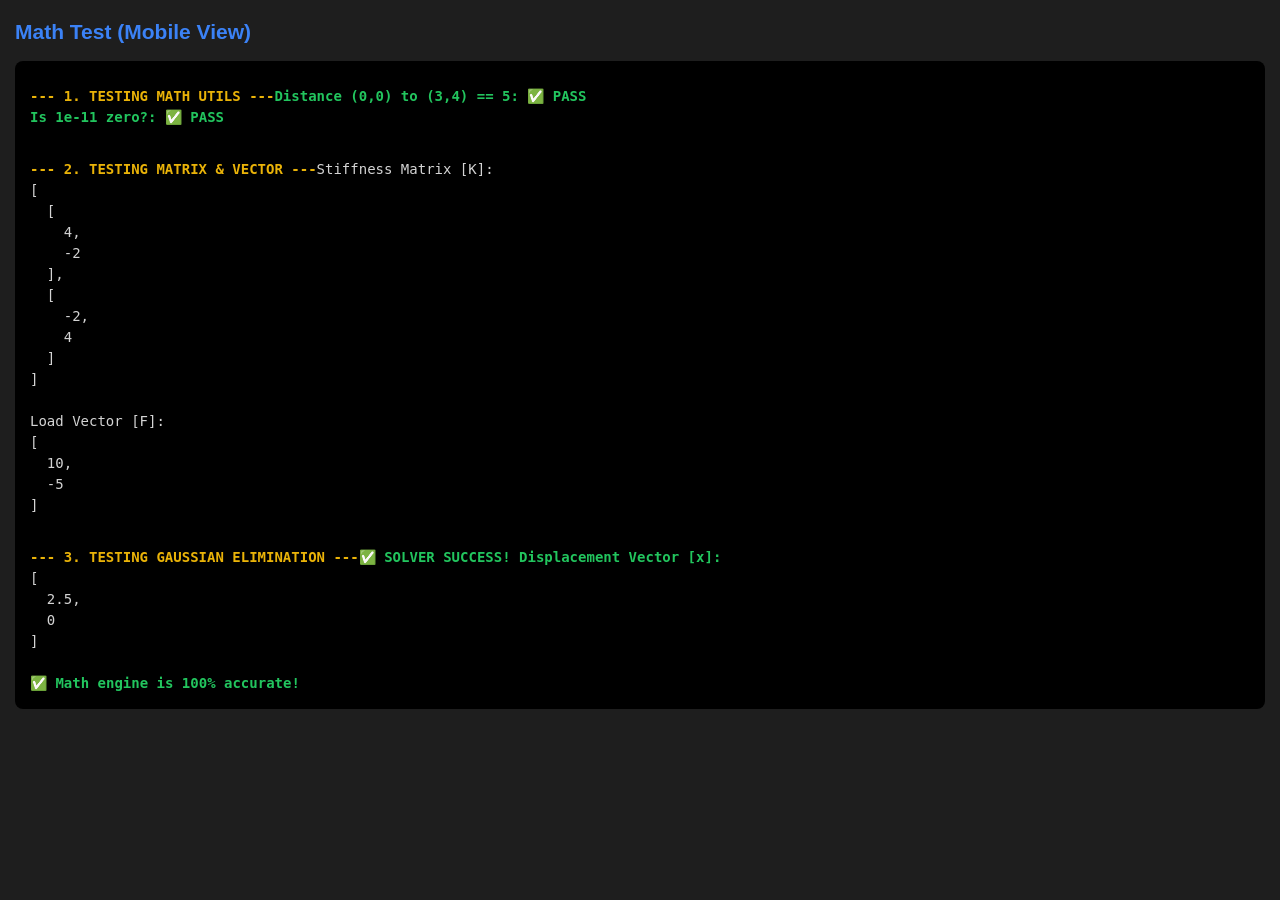
==== structural-analysis-studio/Test-math.html @ 95c5f5f2 "update structural-analysis-studio/Test-math.html" ====
<!DOCTYPE html>
<html lang="en">
<head>
    <meta charset="UTF-8">
    <meta name="viewport" content="width=device-width, initial-scale=1.0, maximum-scale=1.0, user-scalable=no">
    <title>Math Foundation Test</title>
    <style>
        body { 
            font-family: monospace; 
            padding: 15px; 
            background: #1e1e1e; 
            color: #d4d4d4; 
            font-size: 14px; 
            margin: 0;
        }
        h2 { 
            color: #3b82f6; 
            font-family: sans-serif; 
            margin-top: 5px;
        }
        #output { 
            background: #000; 
            padding: 15px; 
            border-radius: 8px; 
            overflow-x: auto; 
            white-space: pre-wrap; 
            line-height: 1.5;
        }
        .pass { color: #22c55e; font-weight: bold; }
        .fail { color: #ef4444; font-weight: bold; }
        .info { color: #eab308; font-weight: bold; margin-top: 10px; display: inline-block; }
    </style>
</head>
<body>
    <h2>Math Test (Mobile View)</h2>
    <div id="output">Running tests... Please wait.<br><br></div>

    <script type="module">
        import { Matrix } from './core/math/Matrix.js';
        import { Vector } from './core/math/Vector.js';
        import { GaussianElimination } from './core/math/GaussianElimination.js';
        import { MathUtils } from './core/math/MathUtils.js';

        // Helper function to print directly to the mobile screen
        const out = document.getElementById('output');
        out.innerHTML = ''; // Clear loading text

        function printScreen(msg, cssClass = '') {
            const span = document.createElement('span');
            if (cssClass) span.className = cssClass;
            span.innerText = msg + '\n';
            out.appendChild(span);
        }

        try {
            printScreen("--- 1. TESTING MATH UTILS ---", "info");
            
            const dist = MathUtils.distance(0, 0, 3, 4);
            const distPass = dist === 5;
            printScreen(`Distance (0,0) to (3,4) == 5: ${distPass ? "✅ PASS" : "❌ FAIL"}`, distPass ? "pass" : "fail");
            
            const zeroPass = MathUtils.isZero(1e-11);
            printScreen(`Is 1e-11 zero?: ${zeroPass ? "✅ PASS" : "❌ FAIL"}`, zeroPass ? "pass" : "fail");

            printScreen("\n--- 2. TESTING MATRIX & VECTOR ---", "info");
            
            // Create a 2x2 Stiffness Matrix [K]
            const K = Matrix.fromArray([
                [4, -2],
                [-2, 4]
            ]);
            printScreen("Stiffness Matrix [K]:\n" + JSON.stringify(K.toArray(), null, 2));

            // Create a Load Vector [F]
            const F = Vector.fromArray([10, -5]);
            printScreen("\nLoad Vector [F]:\n" + JSON.stringify(F.toArray(), null, 2));

            printScreen("\n--- 3. TESTING GAUSSIAN ELIMINATION ---", "info");
            
            // Solve for Displacements [x]
            const result = GaussianElimination.solve(K, F);

            if (result.status === 'success') {
                printScreen("✅ SOLVER SUCCESS! Displacement Vector [x]:", "pass");
                printScreen(JSON.stringify(result.solution.toArray(), null, 2));
                
                // Expected answer is x1 = 2.5, x2 = 0
                if (result.solution.get(0) === 2.5 && result.solution.get(1) === 0) {
                    printScreen("\n✅ Math engine is 100% accurate!", "pass");
                } else {
                    printScreen("\n❌ Math ran, but the answer is incorrect.", "fail");
                }
            } else {
                printScreen("\n❌ SOLVER FAILED: " + result.error, "fail");
            }
        } catch (error) {
            printScreen("\n❌ CRITICAL ERROR: " + error.message, "fail");
        }
    </script>
</body>
</html>
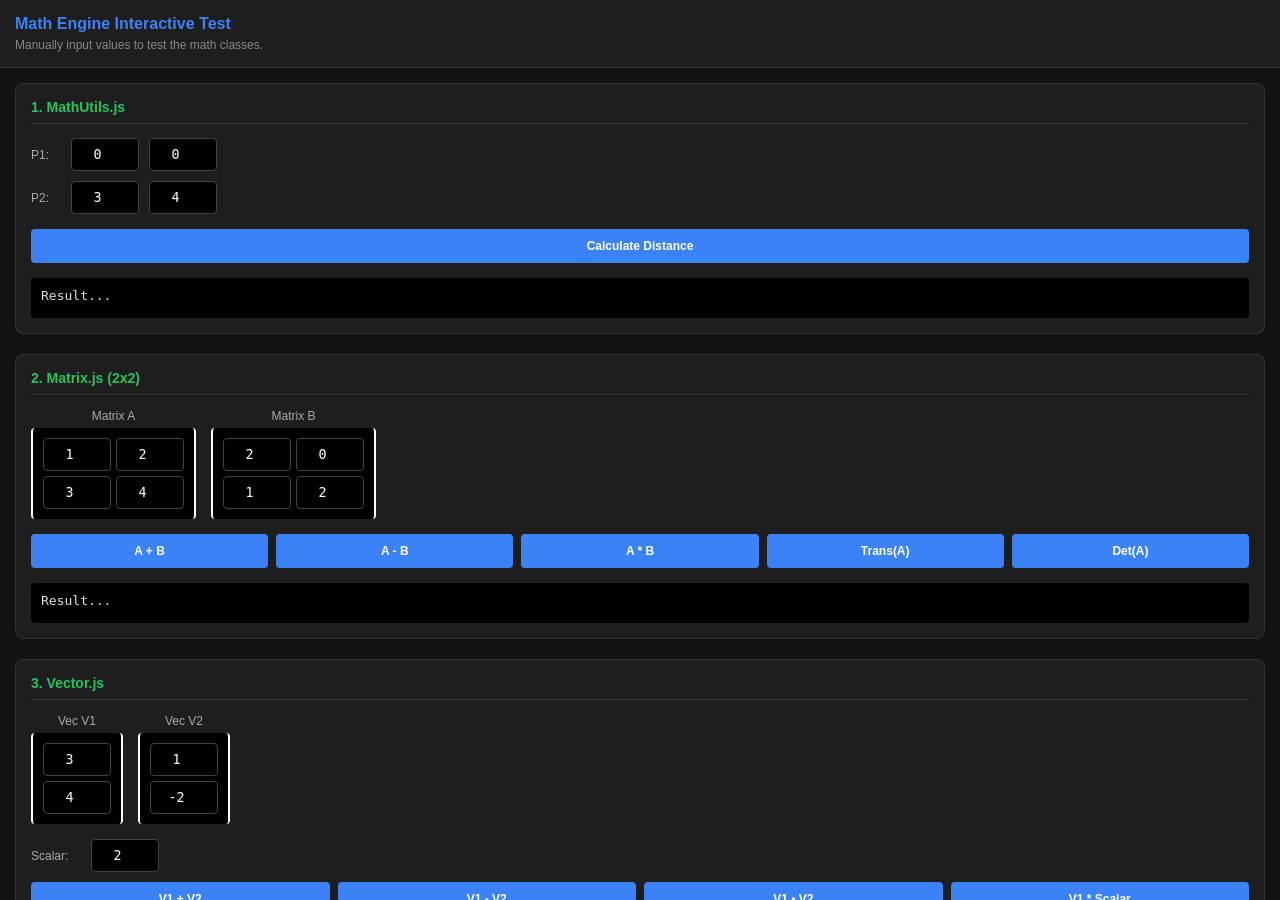
==== commit 85a113e5: "update structural-analysis-studio/Test-math.html" ====
--- a/structural-analysis-studio/Test-math.html
+++ b/structural-analysis-studio/Test-math.html
@@ -3,99 +3,339 @@
 <head>
     <meta charset="UTF-8">
     <meta name="viewport" content="width=device-width, initial-scale=1.0, maximum-scale=1.0, user-scalable=no">
-    <title>Math Foundation Test</title>
+    <title>Math Engine Interactive Test</title>
     <style>
         body { 
-            font-family: monospace; 
-            padding: 15px; 
-            background: #1e1e1e; 
-            color: #d4d4d4; 
-            font-size: 14px; 
-            margin: 0;
-        }
-        h2 { 
-            color: #3b82f6; 
             font-family: sans-serif; 
-            margin-top: 5px;
-        }
-        #output { 
-            background: #000; 
-            padding: 15px; 
-            border-radius: 8px; 
-            overflow-x: auto; 
-            white-space: pre-wrap; 
-            line-height: 1.5;
-        }
-        .pass { color: #22c55e; font-weight: bold; }
-        .fail { color: #ef4444; font-weight: bold; }
-        .info { color: #eab308; font-weight: bold; margin-top: 10px; display: inline-block; }
+            margin: 0; 
+            background: #121212; 
+            color: #e0e0e0; 
+            display: flex; 
+            flex-direction: column; 
+            height: 100vh;
+        }
+        .toolbar {
+            padding: 15px;
+            background: #1e1e1e;
+            border-bottom: 1px solid #333;
+        }
+        h2 { margin: 0; font-size: 16px; color: #3b82f6; }
+        p { margin: 5px 0 0 0; font-size: 12px; color: #888; }
+        
+        .container {
+            flex: 1;
+            padding: 15px;
+            overflow-y: auto;
+        }
+        
+        .card {
+            background: #1e1e1e;
+            border-radius: 8px;
+            padding: 15px;
+            margin-bottom: 20px;
+            border: 1px solid #333;
+        }
+        
+        .card h3 { margin-top: 0; font-size: 14px; color: #22c55e; border-bottom: 1px solid #333; padding-bottom: 8px;}
+        
+        .input-group {
+            display: flex;
+            align-items: center;
+            margin-bottom: 10px;
+            gap: 10px;
+        }
+        
+        label { font-size: 12px; color: #aaa; width: 30px; }
+        
+        input[type="number"] {
+            background: #000;
+            border: 1px solid #444;
+            color: #fff;
+            padding: 8px;
+            border-radius: 4px;
+            width: 50px;
+            font-family: monospace;
+            text-align: center;
+        }
+
+        .matrix-container {
+            display: flex;
+            align-items: center;
+            gap: 15px;
+            margin-bottom: 15px;
+            overflow-x: auto;
+        }
+
+        .matrix {
+            display: grid;
+            grid-template-columns: 1fr 1fr;
+            gap: 5px;
+            background: #000;
+            padding: 10px;
+            border-radius: 4px;
+            border-left: 2px solid #fff;
+            border-right: 2px solid #fff;
+        }
+
+        .vector {
+            display: grid;
+            grid-template-columns: 1fr;
+            gap: 5px;
+            background: #000;
+            padding: 10px;
+            border-radius: 4px;
+            border-left: 2px solid #fff;
+            border-right: 2px solid #fff;
+        }
+
+        .btn-group {
+            display: flex;
+            flex-wrap: wrap;
+            gap: 8px;
+            margin-top: 10px;
+        }
+
+        button {
+            background: #3b82f6;
+            color: white;
+            border: none;
+            padding: 10px 12px;
+            border-radius: 4px;
+            font-weight: bold;
+            font-size: 12px;
+            flex: 1;
+            min-width: 80px;
+            touch-action: manipulation;
+        }
+        button:active { background: #2563eb; }
+
+        .result-box {
+            margin-top: 15px;
+            padding: 10px;
+            background: #000;
+            border-radius: 4px;
+            font-family: monospace;
+            font-size: 13px;
+            white-space: pre-wrap;
+            min-height: 20px;
+            overflow-x: auto;
+        }
+        .error { color: #ef4444; }
+        .success { color: #22c55e; }
     </style>
 </head>
 <body>
-    <h2>Math Test (Mobile View)</h2>
-    <div id="output">Running tests... Please wait.<br><br></div>
+
+    <div class="toolbar">
+        <h2>Math Engine Interactive Test</h2>
+        <p>Manually input values to test the math classes.</p>
+    </div>
+
+    <div class="container">
+        <!-- TEST 1: MathUtils -->
+        <div class="card">
+            <h3>1. MathUtils.js</h3>
+            <div class="input-group">
+                <label>P1:</label>
+                <input type="number" id="x1" value="0" placeholder="X1">
+                <input type="number" id="y1" value="0" placeholder="Y1">
+            </div>
+            <div class="input-group">
+                <label>P2:</label>
+                <input type="number" id="x2" value="3" placeholder="X2">
+                <input type="number" id="y2" value="4" placeholder="Y2">
+            </div>
+            <button id="btnDist" style="width: 100%; margin-top: 5px;">Calculate Distance</button>
+            <div id="resDist" class="result-box">Result...</div>
+        </div>
+
+        <!-- TEST 2: Matrix.js -->
+        <div class="card">
+            <h3>2. Matrix.js (2x2)</h3>
+            <div class="matrix-container">
+                <div>
+                    <div style="font-size: 12px; color: #aaa; margin-bottom: 5px; text-align: center;">Matrix A</div>
+                    <div class="matrix">
+                        <input type="number" id="a00" value="1"><input type="number" id="a01" value="2">
+                        <input type="number" id="a10" value="3"><input type="number" id="a11" value="4">
+                    </div>
+                </div>
+                <div>
+                    <div style="font-size: 12px; color: #aaa; margin-bottom: 5px; text-align: center;">Matrix B</div>
+                    <div class="matrix">
+                        <input type="number" id="b00" value="2"><input type="number" id="b01" value="0">
+                        <input type="number" id="b10" value="1"><input type="number" id="b11" value="2">
+                    </div>
+                </div>
+            </div>
+            <div class="btn-group">
+                <button id="btnMatAdd">A + B</button>
+                <button id="btnMatSub">A - B</button>
+                <button id="btnMatMul">A * B</button>
+                <button id="btnMatTrans">Trans(A)</button>
+                <button id="btnMatDet">Det(A)</button>
+            </div>
+            <div id="resMat" class="result-box">Result...</div>
+        </div>
+
+        <!-- TEST 3: Vector.js -->
+        <div class="card">
+            <h3>3. Vector.js</h3>
+            <div class="matrix-container">
+                <div>
+                    <div style="font-size: 12px; color: #aaa; margin-bottom: 5px; text-align: center;">Vec V1</div>
+                    <div class="vector">
+                        <input type="number" id="v1_0" value="3">
+                        <input type="number" id="v1_1" value="4">
+                    </div>
+                </div>
+                <div>
+                    <div style="font-size: 12px; color: #aaa; margin-bottom: 5px; text-align: center;">Vec V2</div>
+                    <div class="vector">
+                        <input type="number" id="v2_0" value="1">
+                        <input type="number" id="v2_1" value="-2">
+                    </div>
+                </div>
+            </div>
+            <div class="input-group">
+                <label style="width:50px;">Scalar:</label>
+                <input type="number" id="vScalar" value="2">
+            </div>
+            <div class="btn-group">
+                <button id="btnVecAdd">V1 + V2</button>
+                <button id="btnVecSub">V1 - V2</button>
+                <button id="btnVecDot">V1 • V2</button>
+                <button id="btnVecScale">V1 * Scalar</button>
+            </div>
+            <div id="resVec" class="result-box">Result...</div>
+        </div>
+
+        <!-- TEST 4: Gaussian Elimination -->
+        <div class="card">
+            <h3>4. GaussianElimination.js [K]{x} = {F}</h3>
+            <div class="matrix-container">
+                <div>
+                    <div style="font-size: 12px; color: #aaa; margin-bottom: 5px; text-align: center;">Matrix [K]</div>
+                    <div class="matrix">
+                        <input type="number" id="k00" value="4"><input type="number" id="k01" value="-2">
+                        <input type="number" id="k10" value="-2"><input type="number" id="k11" value="4">
+                    </div>
+                </div>
+                <div>
+                    <div style="font-size: 12px; color: #aaa; margin-bottom: 5px; text-align: center;">Vector {F}</div>
+                    <div class="vector">
+                        <input type="number" id="f0" value="10">
+                        <input type="number" id="f1" value="-5">
+                    </div>
+                </div>
+            </div>
+            <button id="btnSolve" style="width: 100%;">Solve for {x}</button>
+            <div id="resSolve" class="result-box">Result...</div>
+        </div>
+    </div>
 
     <script type="module">
+        import { MathUtils } from './core/math/MathUtils.js';
         import { Matrix } from './core/math/Matrix.js';
         import { Vector } from './core/math/Vector.js';
         import { GaussianElimination } from './core/math/GaussianElimination.js';
-        import { MathUtils } from './core/math/MathUtils.js';
-
-        // Helper function to print directly to the mobile screen
-        const out = document.getElementById('output');
-        out.innerHTML = ''; // Clear loading text
-
-        function printScreen(msg, cssClass = '') {
-            const span = document.createElement('span');
-            if (cssClass) span.className = cssClass;
-            span.innerText = msg + '\n';
-            out.appendChild(span);
-        }
-
-        try {
-            printScreen("--- 1. TESTING MATH UTILS ---", "info");
-            
-            const dist = MathUtils.distance(0, 0, 3, 4);
-            const distPass = dist === 5;
-            printScreen(`Distance (0,0) to (3,4) == 5: ${distPass ? "✅ PASS" : "❌ FAIL"}`, distPass ? "pass" : "fail");
-            
-            const zeroPass = MathUtils.isZero(1e-11);
-            printScreen(`Is 1e-11 zero?: ${zeroPass ? "✅ PASS" : "❌ FAIL"}`, zeroPass ? "pass" : "fail");
-
-            printScreen("\n--- 2. TESTING MATRIX & VECTOR ---", "info");
-            
-            // Create a 2x2 Stiffness Matrix [K]
-            const K = Matrix.fromArray([
-                [4, -2],
-                [-2, 4]
+
+        // --- Helper functions for inputs/outputs ---
+        function getMatA() {
+            return Matrix.fromArray([
+                [parseFloat(document.getElementById('a00').value)||0, parseFloat(document.getElementById('a01').value)||0],
+                [parseFloat(document.getElementById('a10').value)||0, parseFloat(document.getElementById('a11').value)||0]
             ]);
-            printScreen("Stiffness Matrix [K]:\n" + JSON.stringify(K.toArray(), null, 2));
-
-            // Create a Load Vector [F]
-            const F = Vector.fromArray([10, -5]);
-            printScreen("\nLoad Vector [F]:\n" + JSON.stringify(F.toArray(), null, 2));
-
-            printScreen("\n--- 3. TESTING GAUSSIAN ELIMINATION ---", "info");
-            
-            // Solve for Displacements [x]
-            const result = GaussianElimination.solve(K, F);
-
-            if (result.status === 'success') {
-                printScreen("✅ SOLVER SUCCESS! Displacement Vector [x]:", "pass");
-                printScreen(JSON.stringify(result.solution.toArray(), null, 2));
-                
-                // Expected answer is x1 = 2.5, x2 = 0
-                if (result.solution.get(0) === 2.5 && result.solution.get(1) === 0) {
-                    printScreen("\n✅ Math engine is 100% accurate!", "pass");
+        }
+        function getMatB() {
+            return Matrix.fromArray([
+                [parseFloat(document.getElementById('b00').value)||0, parseFloat(document.getElementById('b01').value)||0],
+                [parseFloat(document.getElementById('b10').value)||0, parseFloat(document.getElementById('b11').value)||0]
+            ]);
+        }
+        function getVec1() {
+            return Vector.fromArray([parseFloat(document.getElementById('v1_0').value)||0, parseFloat(document.getElementById('v1_1').value)||0]);
+        }
+        function getVec2() {
+            return Vector.fromArray([parseFloat(document.getElementById('v2_0').value)||0, parseFloat(document.getElementById('v2_1').value)||0]);
+        }
+        function formatMat(mat) {
+            return mat.toArray().map(row => "[ " + row.map(v => v.toFixed(2).padStart(6, ' ')).join(", ") + " ]").join("\n");
+        }
+        function formatVec(vec) {
+            return vec.toArray().map(v => "[ " + v.toFixed(2).padStart(6, ' ') + " ]").join("\n");
+        }
+
+        // --- 1. MathUtils Test ---
+        document.getElementById('btnDist').addEventListener('click', () => {
+            const x1 = parseFloat(document.getElementById('x1').value) || 0;
+            const y1 = parseFloat(document.getElementById('y1').value) || 0;
+            const x2 = parseFloat(document.getElementById('x2').value) || 0;
+            const y2 = parseFloat(document.getElementById('y2').value) || 0;
+            const dist = MathUtils.distance(x1, y1, x2, y2);
+            document.getElementById('resDist').innerHTML = `<span class="success">Distance: ${dist.toFixed(4)}</span>`;
+        });
+
+        // --- 2. Matrix Tests ---
+        const resMat = document.getElementById('resMat');
+        document.getElementById('btnMatAdd').addEventListener('click', () => {
+            try { resMat.innerHTML = formatMat(getMatA().add(getMatB())); } catch(e) { resMat.innerHTML = `<span class="error">${e.message}</span>`; }
+        });
+        document.getElementById('btnMatSub').addEventListener('click', () => {
+            try { resMat.innerHTML = formatMat(getMatA().subtract(getMatB())); } catch(e) { resMat.innerHTML = `<span class="error">${e.message}</span>`; }
+        });
+        document.getElementById('btnMatMul').addEventListener('click', () => {
+            try { resMat.innerHTML = formatMat(getMatA().multiply(getMatB())); } catch(e) { resMat.innerHTML = `<span class="error">${e.message}</span>`; }
+        });
+        document.getElementById('btnMatTrans').addEventListener('click', () => {
+            try { resMat.innerHTML = formatMat(getMatA().transpose()); } catch(e) { resMat.innerHTML = `<span class="error">${e.message}</span>`; }
+        });
+        document.getElementById('btnMatDet').addEventListener('click', () => {
+            try { resMat.innerHTML = `<span class="success">Determinant: ${getMatA().determinant().toFixed(4)}</span>`; } catch(e) { resMat.innerHTML = `<span class="error">${e.message}</span>`; }
+        });
+
+        // --- 3. Vector Tests ---
+        const resVec = document.getElementById('resVec');
+        document.getElementById('btnVecAdd').addEventListener('click', () => {
+            try { resVec.innerHTML = formatVec(getVec1().add(getVec2())); } catch(e) { resVec.innerHTML = `<span class="error">${e.message}</span>`; }
+        });
+        document.getElementById('btnVecSub').addEventListener('click', () => {
+            try { resVec.innerHTML = formatVec(getVec1().subtract(getVec2())); } catch(e) { resVec.innerHTML = `<span class="error">${e.message}</span>`; }
+        });
+        document.getElementById('btnVecDot').addEventListener('click', () => {
+            try { resVec.innerHTML = `<span class="success">Dot Product: ${getVec1().dot(getVec2()).toFixed(4)}</span>`; } catch(e) { resVec.innerHTML = `<span class="error">${e.message}</span>`; }
+        });
+        document.getElementById('btnVecScale').addEventListener('click', () => {
+            try { 
+                const s = parseFloat(document.getElementById('vScalar').value) || 0;
+                resVec.innerHTML = formatVec(getVec1().scale(s)); 
+            } catch(e) { resVec.innerHTML = `<span class="error">${e.message}</span>`; }
+        });
+
+        // --- 4. Solver Test ---
+        document.getElementById('btnSolve').addEventListener('click', () => {
+            const resBox = document.getElementById('resSolve');
+            try {
+                const K = Matrix.fromArray([
+                    [parseFloat(document.getElementById('k00').value)||0, parseFloat(document.getElementById('k01').value)||0],
+                    [parseFloat(document.getElementById('k10').value)||0, parseFloat(document.getElementById('k11').value)||0]
+                ]);
+                const F = Vector.fromArray([
+                    parseFloat(document.getElementById('f0').value)||0, 
+                    parseFloat(document.getElementById('f1').value)||0
+                ]);
+
+                const result = GaussianElimination.solve(K, F);
+
+                if (result.status === 'success') {
+                    resBox.innerHTML = `<span class="success">Solved Successfully!</span>\n\n` + formatVec(result.solution);
                 } else {
-                    printScreen("\n❌ Math ran, but the answer is incorrect.", "fail");
+                    resBox.innerHTML = `<span class="error">Solver Failed: ${result.error}</span>`;
                 }
-            } else {
-                printScreen("\n❌ SOLVER FAILED: " + result.error, "fail");
+            } catch (err) {
+                resBox.innerHTML = `<span class="error">Error: ${err.message}</span>`;
             }
-        } catch (error) {
-            printScreen("\n❌ CRITICAL ERROR: " + error.message, "fail");
-        }
+        });
     </script>
 </body>
 </html>
